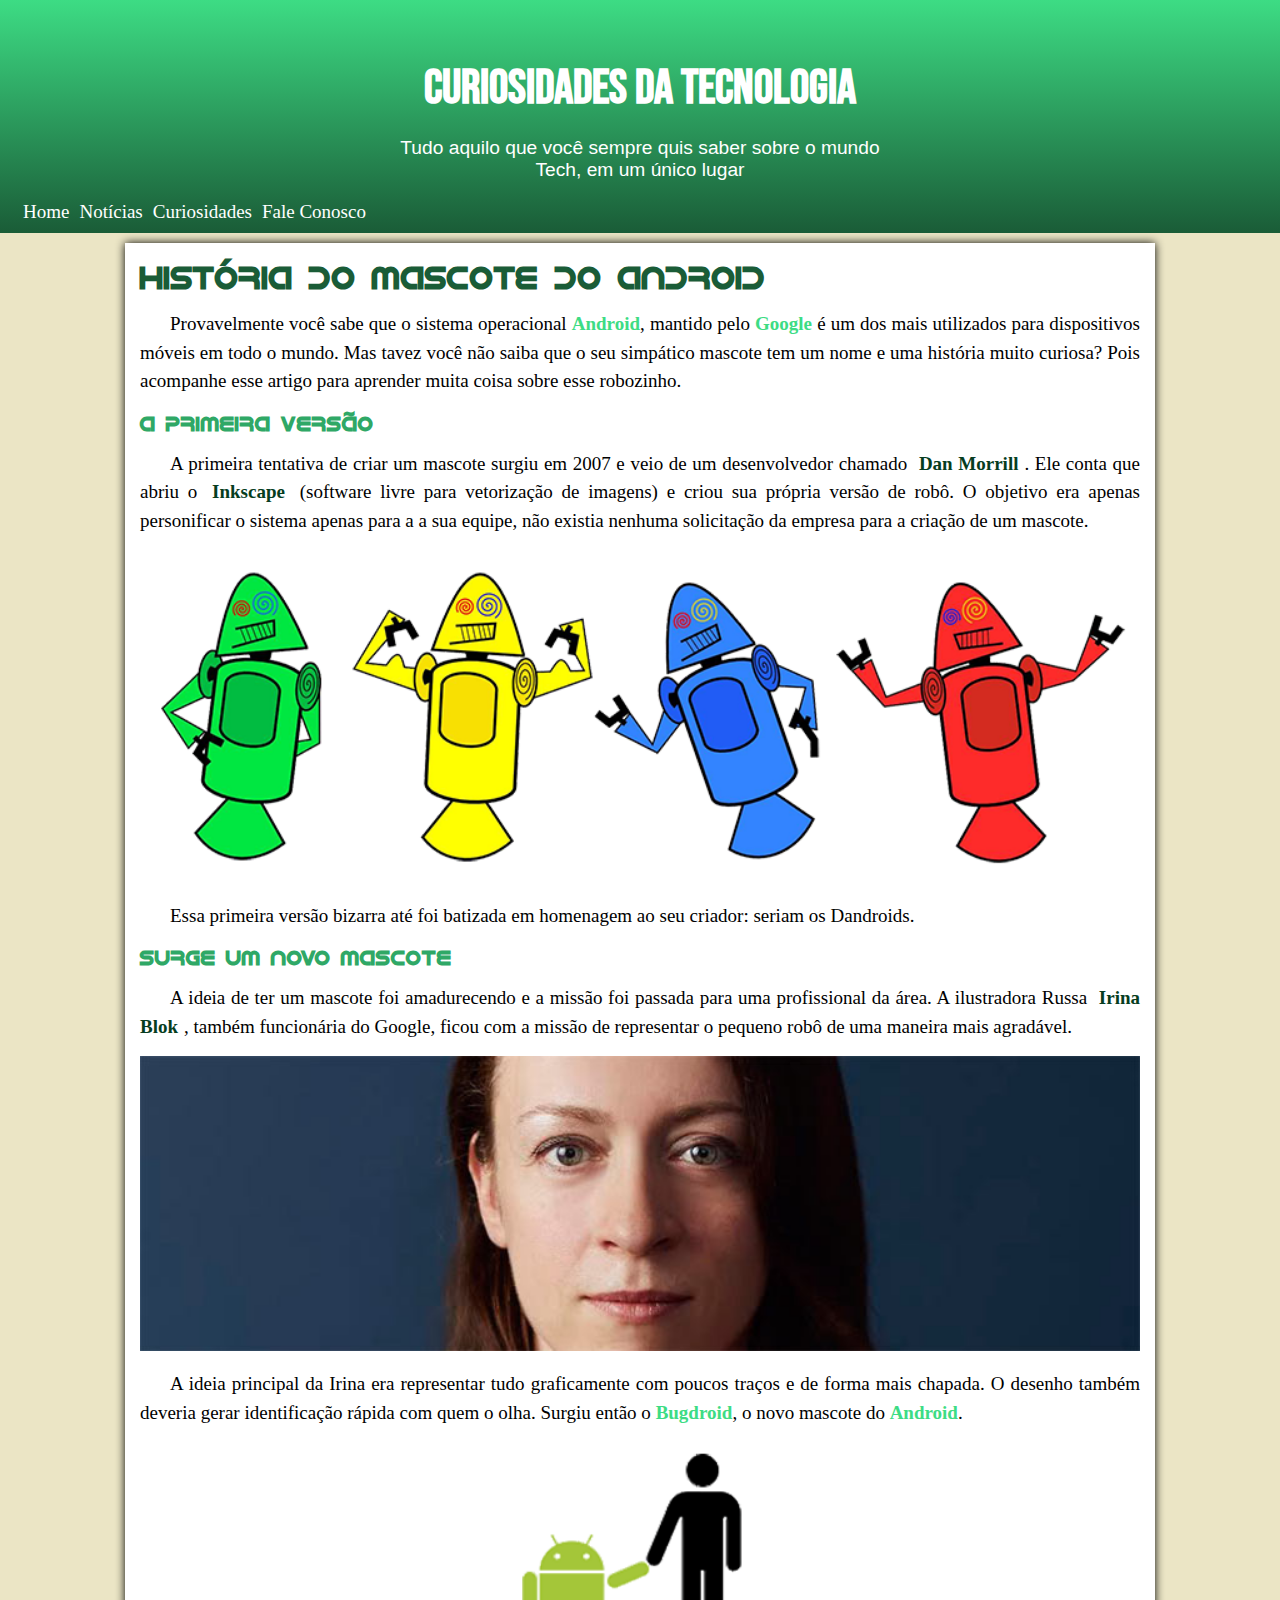
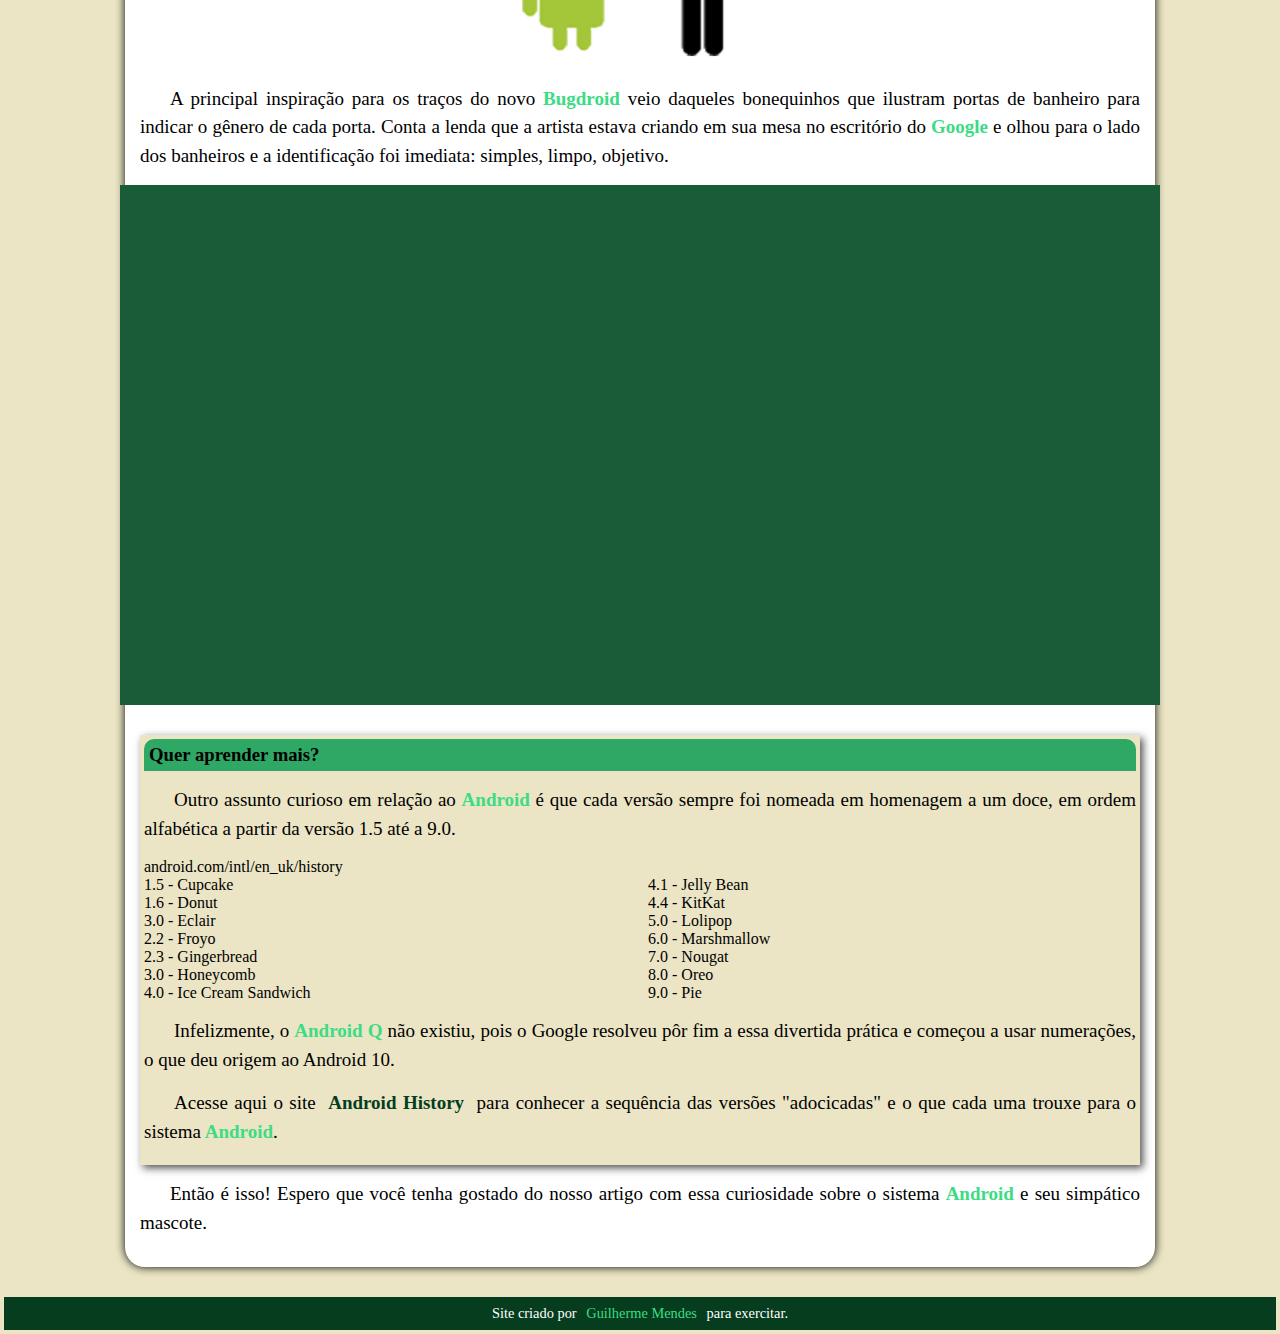
==== index.html @ ae817c52 "index" ====
<!DOCTYPE html>
<html lang="pt-br">
<head>
    <meta charset="UTF-8">
    <meta http-equiv="X-UA-Compatible" content="IE=edge">
    <meta name="viewport" content="width=device-width, initial-scale=1.0">
    <title>História do Android</title>
    <link rel="shortcut icon" href="imagens/favicon.ico" type="image/x-icon">
    <link rel="stylesheet" href="estilos/style.css">
</head>
<body>
    <header>
        <h1>Curiosidades da Tecnologia</h1>
        <p>Tudo aquilo que você sempre quis saber sobre o mundo Tech, em um único lugar</p>

        <nav>
            <a href="#">Home</a>

            <a href="https://canaltech.com.br/" target="_blank" rel="external">Notícias</a>

            <a href="https://www.tecmundo.com.br/software/198354-10-curiosidades-android-brasil.htm" target="_blank" rel="external">Curiosidades</a>
            
            <a href="#">Fale Conosco</a>
        </nav>
    </header>

    <main>
        <article>
            <h1>História do Mascote do Android</h1>

            <p>Provavelmente você sabe que o sistema operacional <strong>Android</strong>, mantido pelo <strong>Google</strong> é um dos mais utilizados para dispositivos móveis em todo o mundo. Mas tavez você não saiba que o seu simpático mascote tem um nome e uma história muito curiosa? Pois acompanhe esse artigo para aprender muita coisa sobre esse robozinho.</p>

            <h2>A primeira versão</h2>

            <p>A primeira tentativa de criar um mascote surgiu em 2007 e veio de um desenvolvedor chamado <a href="https://androidcommunity.com/dan-morrill-shows-us-the-android-mascot-that-almost-was-20130103/" target="_blank" rel="external">Dan Morrill</a>. Ele conta que abriu o <a href="https://inkscape.org/" target="_blank" rel="external">Inkscape</a> (software livre para vetorização de imagens) e criou sua própria versão de robô. O objetivo era apenas personificar o sistema apenas para a a sua equipe, não existia nenhuma solicitação da empresa para a criação de um mascote.</p>

            <picture>
                <source media="(max-width:670px )" srcset="imagens/dan-droids-pq.png">
                 <img src="imagens/dan-droids.png" alt="Primeira versão do Android">
            </picture>

            <p>Essa primeira versão bizarra até foi batizada em homenagem ao seu criador: seriam os Dandroids.</p>

            <h2>Surge um novo mascote</h2>

            <p>A ideia de ter um mascote foi amadurecendo e a missão foi passada para uma profissional da área. A ilustradora Russa <a href="https://www.irinablok.com/android" target="_blank" rel="external">Irina Blok</a>, também funcionária do Google, ficou com a missão de representar o pequeno robô de uma maneira mais agradável.</p>

            <picture>
                <source media="(max-width: 670px)" srcset="imagens/irina-blok-pq.jpg">
                <img src="imagens/irina-blok.jpg" alt="Criadora do Bang-Droid">
            </picture>

            <p>A ideia principal da Irina era representar tudo graficamente com poucos traços e de forma mais chapada. O desenho também deveria gerar identificação rápida com quem o olha. Surgiu então o <strong>Bugdroid</strong>, o novo mascote do <strong>Android</strong>.</p>

            <img src="imagens/bugdroid.png" alt="imagem" class="pequena">

            <p>A principal inspiração para os traços do novo <strong>Bugdroid</strong> veio daqueles bonequinhos que ilustram portas de banheiro para indicar o gênero de cada porta. Conta a lenda que a artista estava criando em sua mesa no escritório do <strong>Google</strong> e olhou para o lado dos banheiros e a identificação foi imediata: simples, limpo, objetivo.</p>

            <div class="video"><iframe width="560" height="315" src="https://www.youtube.com/embed/l2UDgpLz20M" title="YouTube video player" frameborder="0" allow="accelerometer; autoplay; clipboard-write; encrypted-media; gyroscope; picture-in-picture; web-share" allowfullscreen></iframe></div>

            <aside>
                <h3>Quer aprender mais?</h3>

                <p>Outro assunto curioso em relação ao <strong>Android</strong> é que cada versão sempre foi nomeada em homenagem a um doce, em ordem alfabética a partir da versão 1.5 até a 9.0.</p>

                android.com/intl/en_uk/history
                <ul type="none">
                        <li><abbr title="Bolo de Copo">1.5 - Cupcake</abbr></li>
                        <li><abbr title="Rosquinha">1.6 - Donut</abbr></li>
                        <li><abbr title="Bomba">3.0 - Eclair</abbr></li>
                        <li><abbr title="Iorgute">2.2 - Froyo</abbr></li>
                        <li><abbr title="Biscoito de Gengibre">2.3 - Gingerbread</abbr></li>
                        <li><abbr title="Favo de Mel">3.0 - Honeycomb</abbr></li>
                        <li><abbr title="Sanduíche de Sorvete">4.0 - Ice Cream Sandwich</abbr></li>
                        <li><abbr title="Jujuba">4.1 - Jelly Bean</abbr></li>
                        <li><abbr title="KitKat">4.4 - KitKat</abbr></li>
                        <li><abbr title="pirulito">5.0 - Lolipop</abbr></li>
                        <li><abbr title="Marshmallow">6.0 - Marshmallow</abbr></li>
                        <li><abbr title="Torrone">7.0 - Nougat</abbr></li>
                        <li><abbr title="Oreo">8.0 - Oreo</abbr></li>
                        <li><abbr title="Torta">9.0 - Pie</abbr></li>   
                </ul>
                <p>Infelizmente, o <strong>Android Q</strong> não existiu, pois o Google resolveu pôr fim a essa divertida prática e começou a usar numerações, o que deu origem ao Android 10.</p>

                <p>Acesse aqui o site <a href="https://www.android.com/intl/pt-BR_br/what-is-android/" target="_blank">Android History</a> para conhecer a sequência das versões "adocicadas" e o que cada uma trouxe para o sistema<strong> Android</strong>.</p>
            </aside>

            <p>Então é isso! Espero que você tenha gostado do nosso artigo com essa curiosidade sobre o sistema <strong>Android </strong>e seu simpático mascote.</p>
        </article>
    </main>

    <footer>
        <p>Site criado por <a href="https://www.instagram.com/guilherme_mandes/" target="_blank">Guilherme Mendes </a> para exercitar.</p>
    </footer>
</body>
</html>
---- estilos/style.css ----
@charset "UTF-8";

@import url('https://fonts.googleapis.com/css2?family=Bebas+Neue&display=swap');

@font-face {
    font-family: 'Android';
    src: url(/fontes/idroid.otf) format('opentype');
    font-weight: normal;
}


:root{
    --cor0:#ebe5c5;
    --cor1:#83e1ad;
    --cor2:#3ddc84;
    --cor3:#2fa866;
    --cor4:#1a5c37;
    --cor5:#063d1e;

    --fonte-padrão: Arial, Verdana, Helvetica, sans-serif;
    --font-destaque:'Bebas Neue', cursive;
    --font-droid:'Android', cursive;
}

*{
    margin: 0px;
    padding: 0px;
}

body{
    background-color: var(--cor0);
}


header{
    background-image: linear-gradient(to bottom, var(--cor2), var(--cor4));
    min-height: 150px;
    padding-top: 40px;
}

header h1{
    color: white;
    font-family: var(--font-destaque);
    text-align: center;
    margin: 20px;
    font-size: 3em;
    
}

header p{
    color: white;
    text-align: center;
    font-family: var(--fonte-padrão);
    font-size: 1.2em;
    max-width: 500px;
    padding-left: 10px;
    padding-right: 10px;
    margin: auto
}

nav{
    margin: 10px;
    padding: 10px;
}
nav a{
    text-decoration: none;
    font-size: 19px;
    color: white;
    padding: 3px;
    border: 1px none black ;
   
}

nav a:hover{
    transition-duration: 0.4s;
    text-decoration: underline black 2px;
    border-radius: 5%;
    font-size: 21px;
}

main{
    background-color: white;
    max-width: 1000px;
    min-width: 300px;
    text-align: justify;
    margin: auto;
    margin-bottom: 30px;
    padding: 15px;
    box-shadow: 0px 0px 10px black;
    border-bottom-left-radius: 20px;
    border-bottom-right-radius: 20px;
}

main img{
    width: 100%;
}

main img.pequena{
    max-width: 350px;
    display: block;
    margin: auto;
}

main .video{
    background-color: var(--cor4);
    margin: 0px -20px 30px;
    padding: 20px;
    padding-bottom: 50%;
    position: relative;
}

div.video iframe{
    position: absolute;
    top: 5%;
    left: 5%;
    width: 90%;
    height: 90%;
}

main h1{
    font-size: 32px;
    font-family: var(--font-droid);
    color: var(--cor4);
}

main h2{
    font-family: var(--font-droid);
    font-size: 1.3em;
    color: var(--cor3);
}

main p{
    font-size: 19px;
    text-align: justify;
    margin: 15px 0px;
    text-indent: 30px;
    line-height: 1.5em;
}

main strong{
    color: var(--cor2);
    font-weight: bold;
    font-size: 1em;
    line-height: 1em;
}

main a{
    text-decoration: none;
    font-weight: bold;
    color: var(--cor5);
    padding: 2px 6px;
}

main a:hover{
    text-decoration: underline;
}

aside{
    background-color: var(--cor0);
    padding: 4px;
    margin: auto;
    box-shadow: 3px 3px 8px rgba(0, 0, 0, 0.695);
    margin: -10px -10 0px -10px;

}

aside h3{
    background-color: var(--cor3);
    border-radius: 10px 10px 0px 0px;
    padding: 5px;
    
}

aside ul{
    columns: 2;
}

abbr{
    text-decoration: none;
}

footer{
    background-color: var(--cor5);
    color: white;
    text-align: center;
    font-size: 0.9em;
    padding: 8px;
    margin: 4px;
}

footer a{
    text-decoration: none;
    color: var(--cor2);
    padding: 3px 6px;
}

footer a:hover{
    background-color: var(--cor3);
}
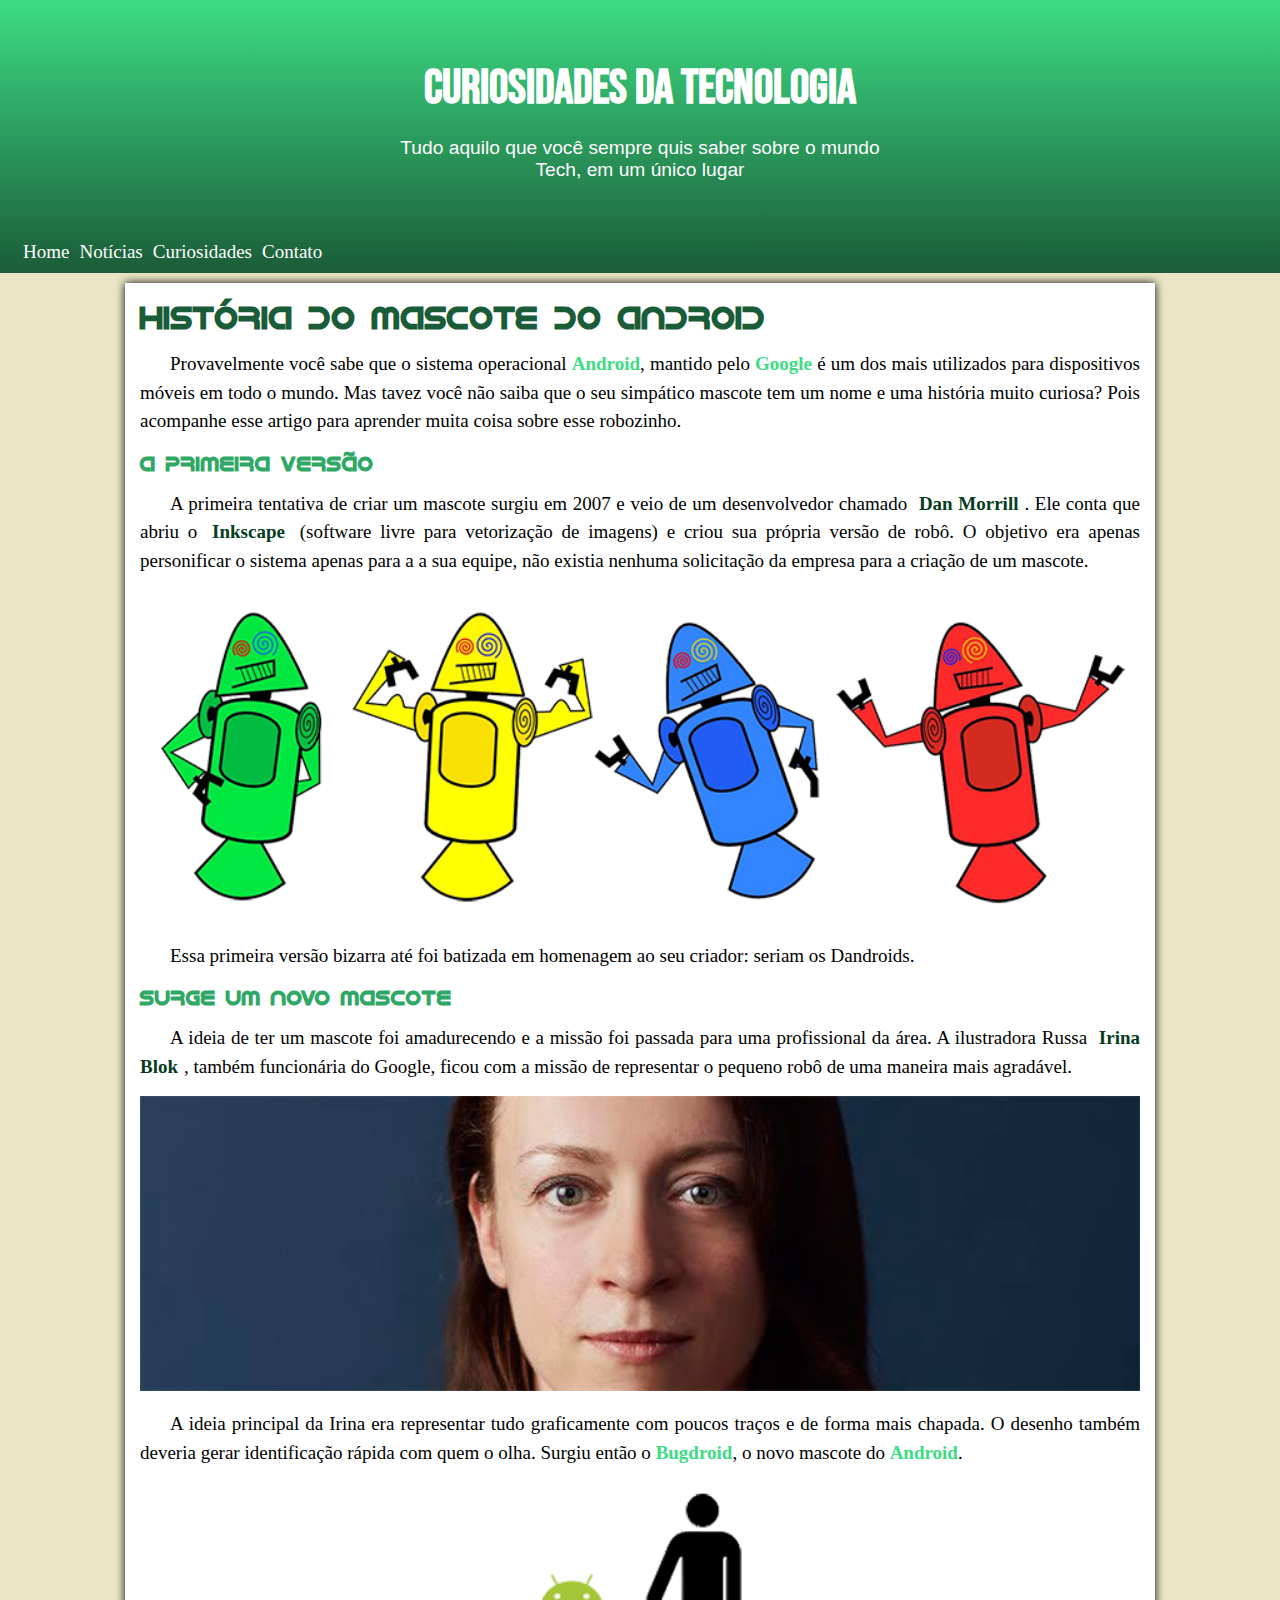
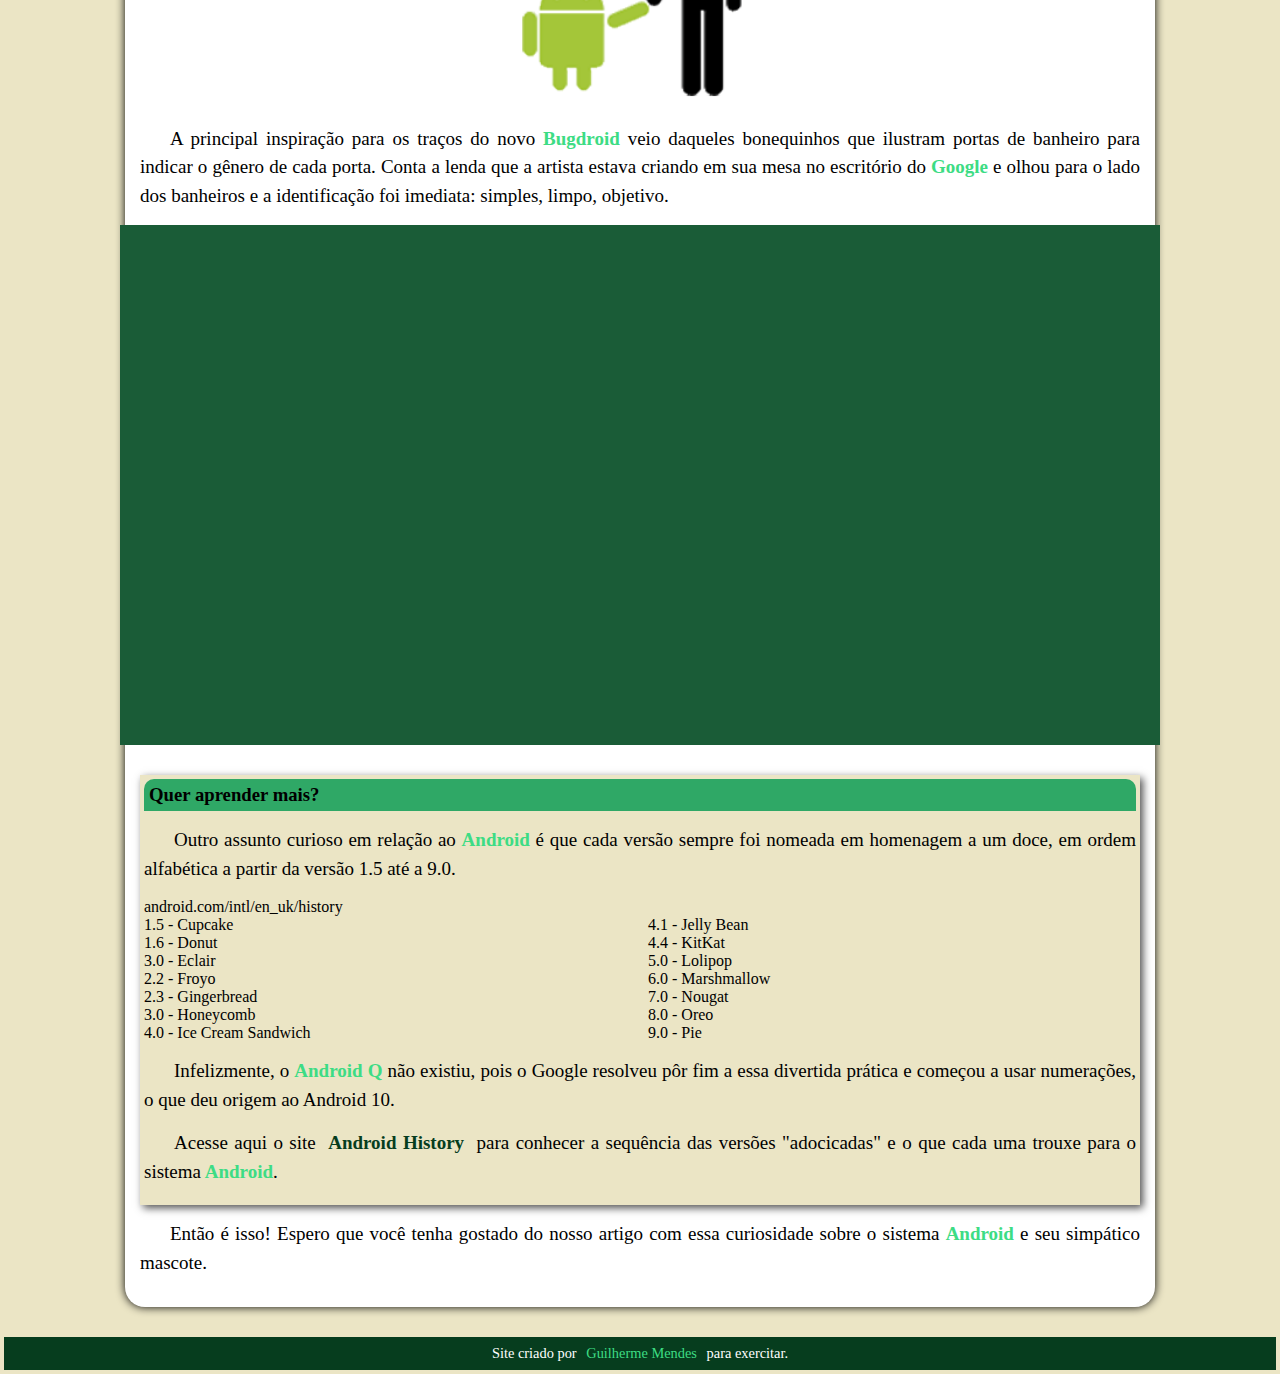
==== commit 75a0d1f2: "padding hearder p corrigido" ====
--- a/index.html
+++ b/index.html
@@ -20,7 +20,7 @@
 
             <a href="https://www.tecmundo.com.br/software/198354-10-curiosidades-android-brasil.htm" target="_blank" rel="external">Curiosidades</a>
             
-            <a href="#">Fale Conosco</a>
+            <a href="#">Contato</a>
         </nav>
     </header>
 
--- a/estilos/style.css
+++ b/estilos/style.css
@@ -55,6 +55,7 @@
     max-width: 500px;
     padding-left: 10px;
     padding-right: 10px;
+    padding-bottom: 40px;
     margin: auto
 }
 
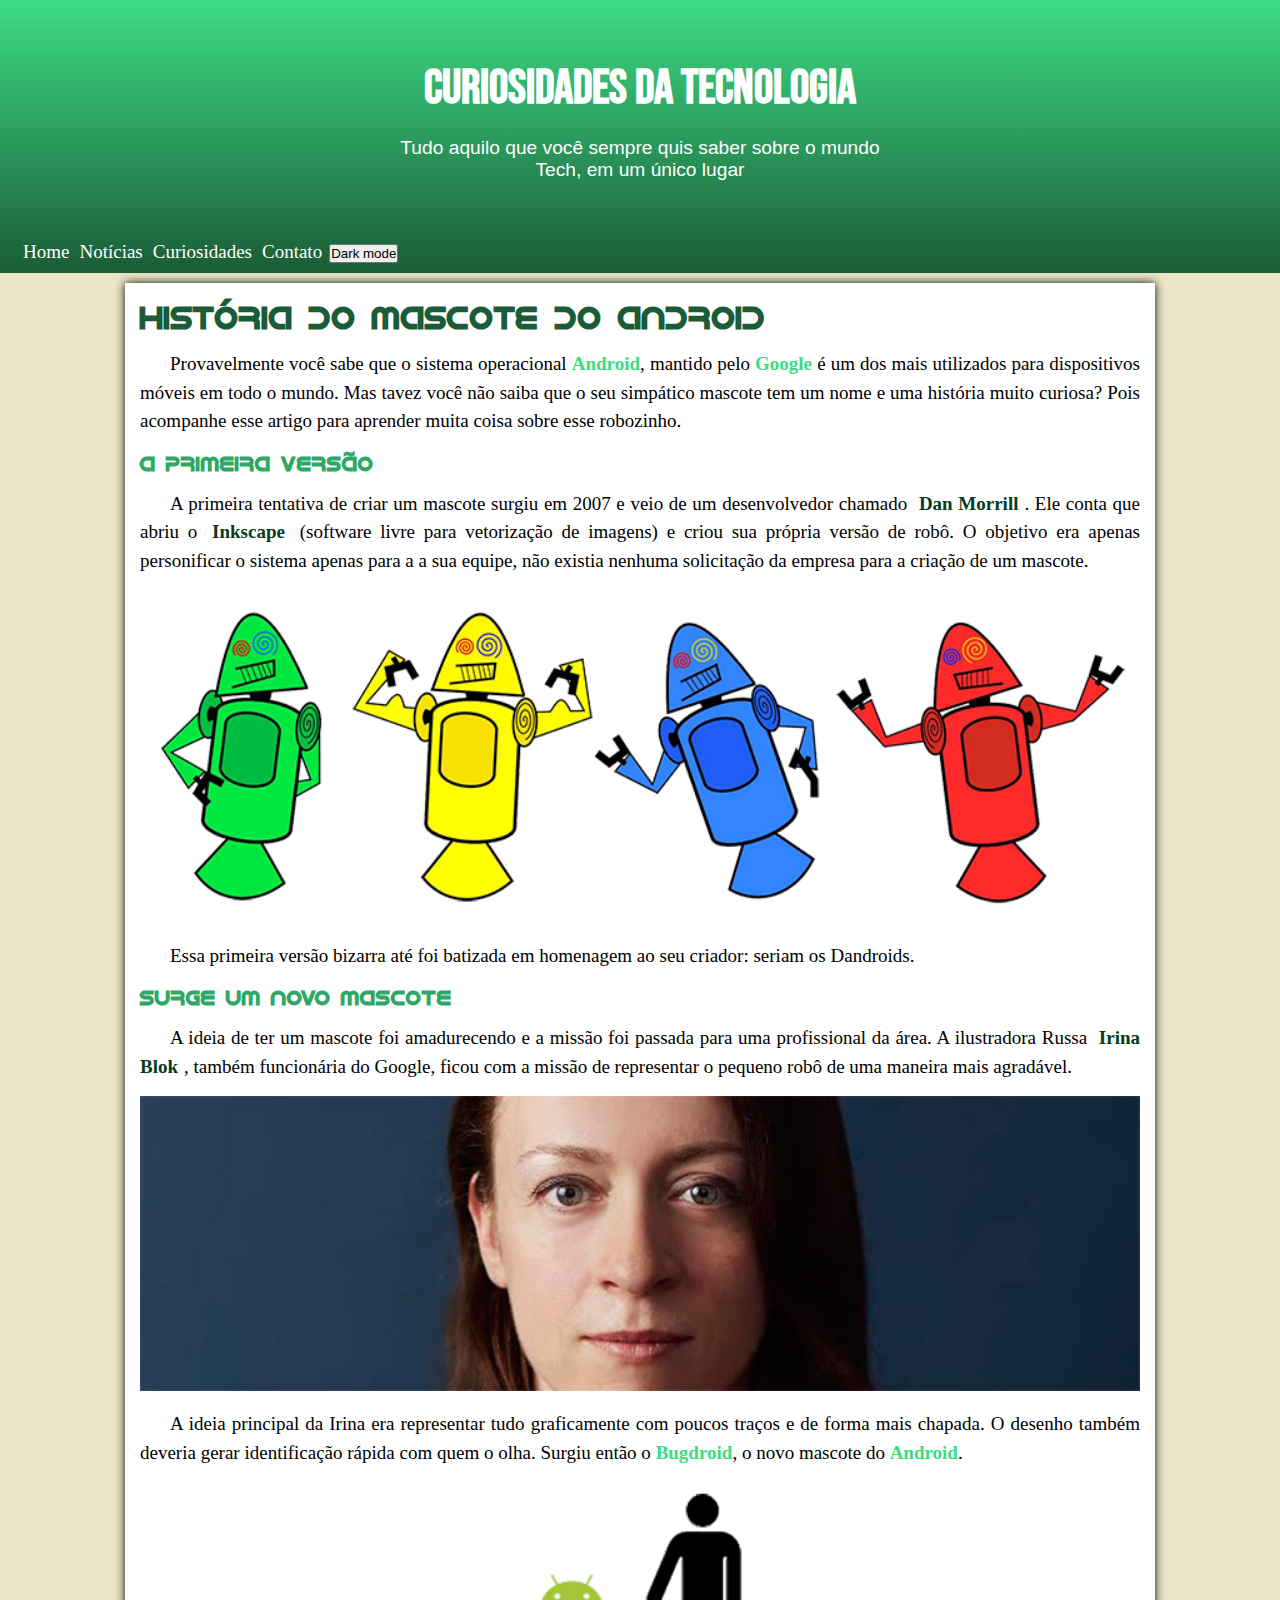
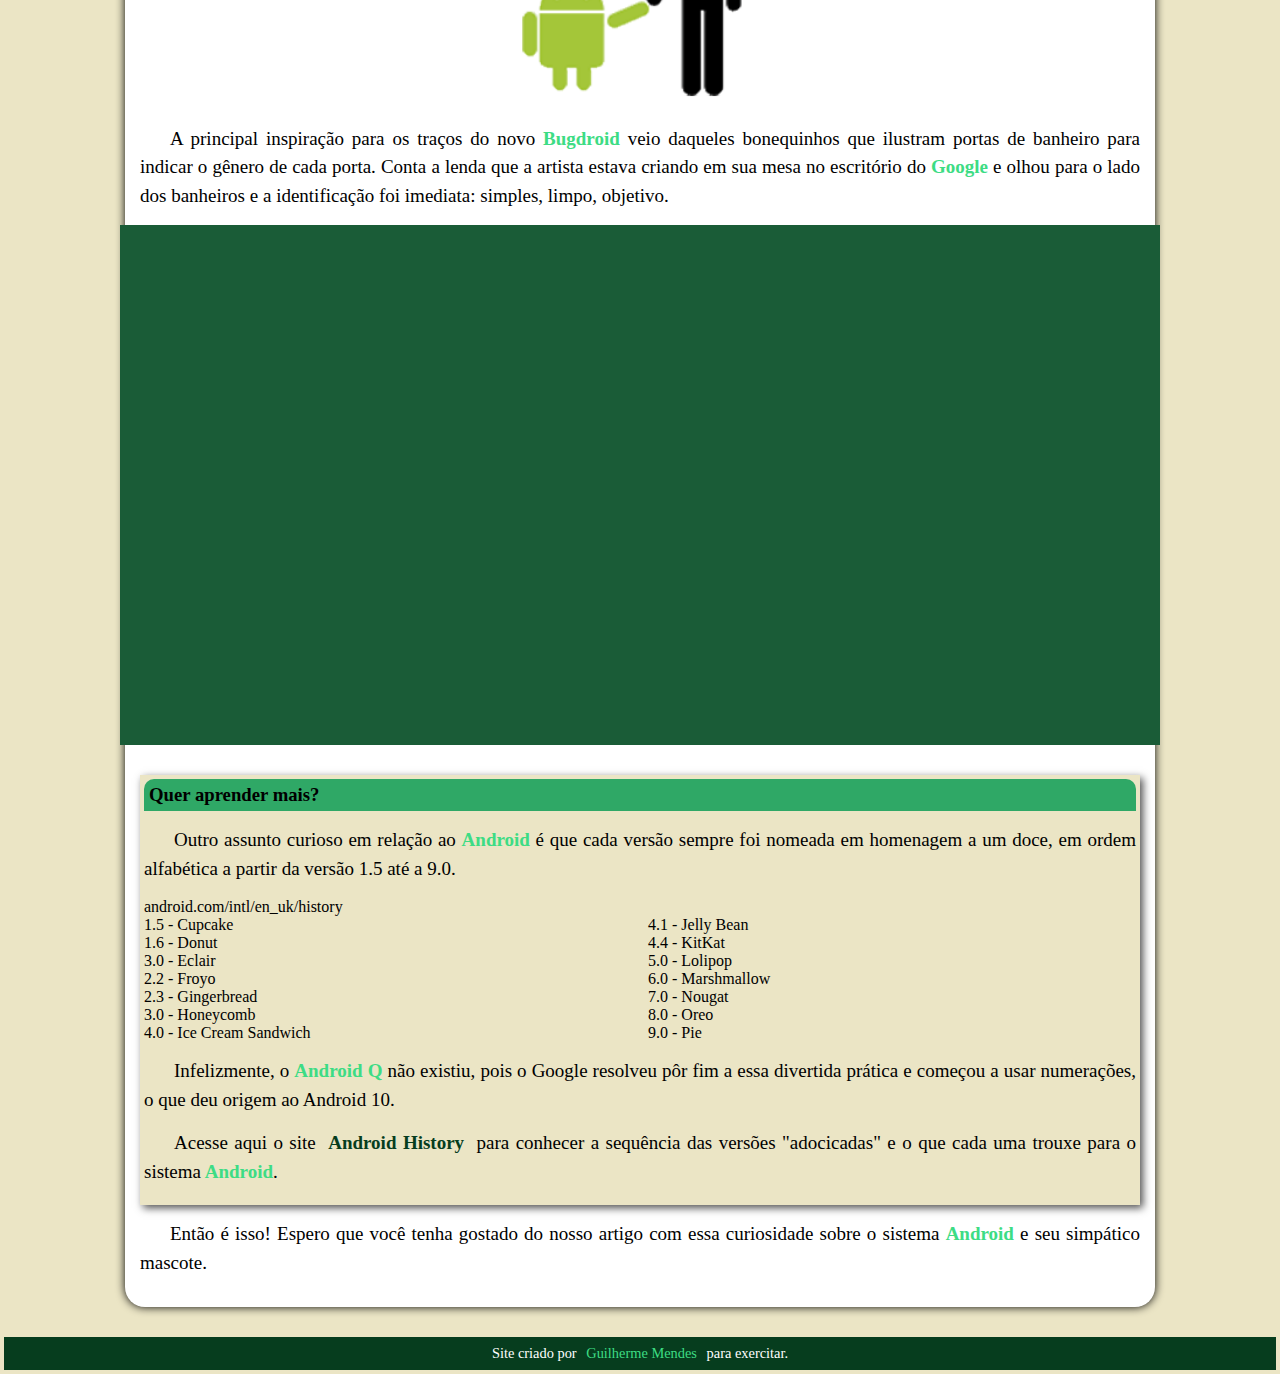
==== commit 7281c159: "botão" ====
--- a/index.html
+++ b/index.html
@@ -20,8 +20,10 @@
 
             <a href="https://www.tecmundo.com.br/software/198354-10-curiosidades-android-brasil.htm" target="_blank" rel="external">Curiosidades</a>
             
-            <a href="#">Contato</a>
-        </nav>
+            <a href="https://www.instagram.com/guilherme_mandes/" target="_blank" rel="external">Contato</a>
+
+            <input type="button" value="Dark mode" id="btn" onclick="dark()">
+        </nav>  
     </header>
 
     <main>
@@ -92,5 +94,6 @@
     <footer>
         <p>Site criado por <a href="https://www.instagram.com/guilherme_mandes/" target="_blank">Guilherme Mendes </a> para exercitar.</p>
     </footer>
+    <script src="scripts.js"></script>
 </body>
 </html>--- a/estilos/style.css
+++ b/estilos/style.css
@@ -33,10 +33,12 @@
 
 
 header{
-    background-image: linear-gradient(to bottom, var(--cor2), var(--cor4));
+    background-image: linear-gradient(to bottom, var(--cor2), var(--cor4)); 
     min-height: 150px;
     padding-top: 40px;
 }
+
+
 
 header h1{
     color: white;
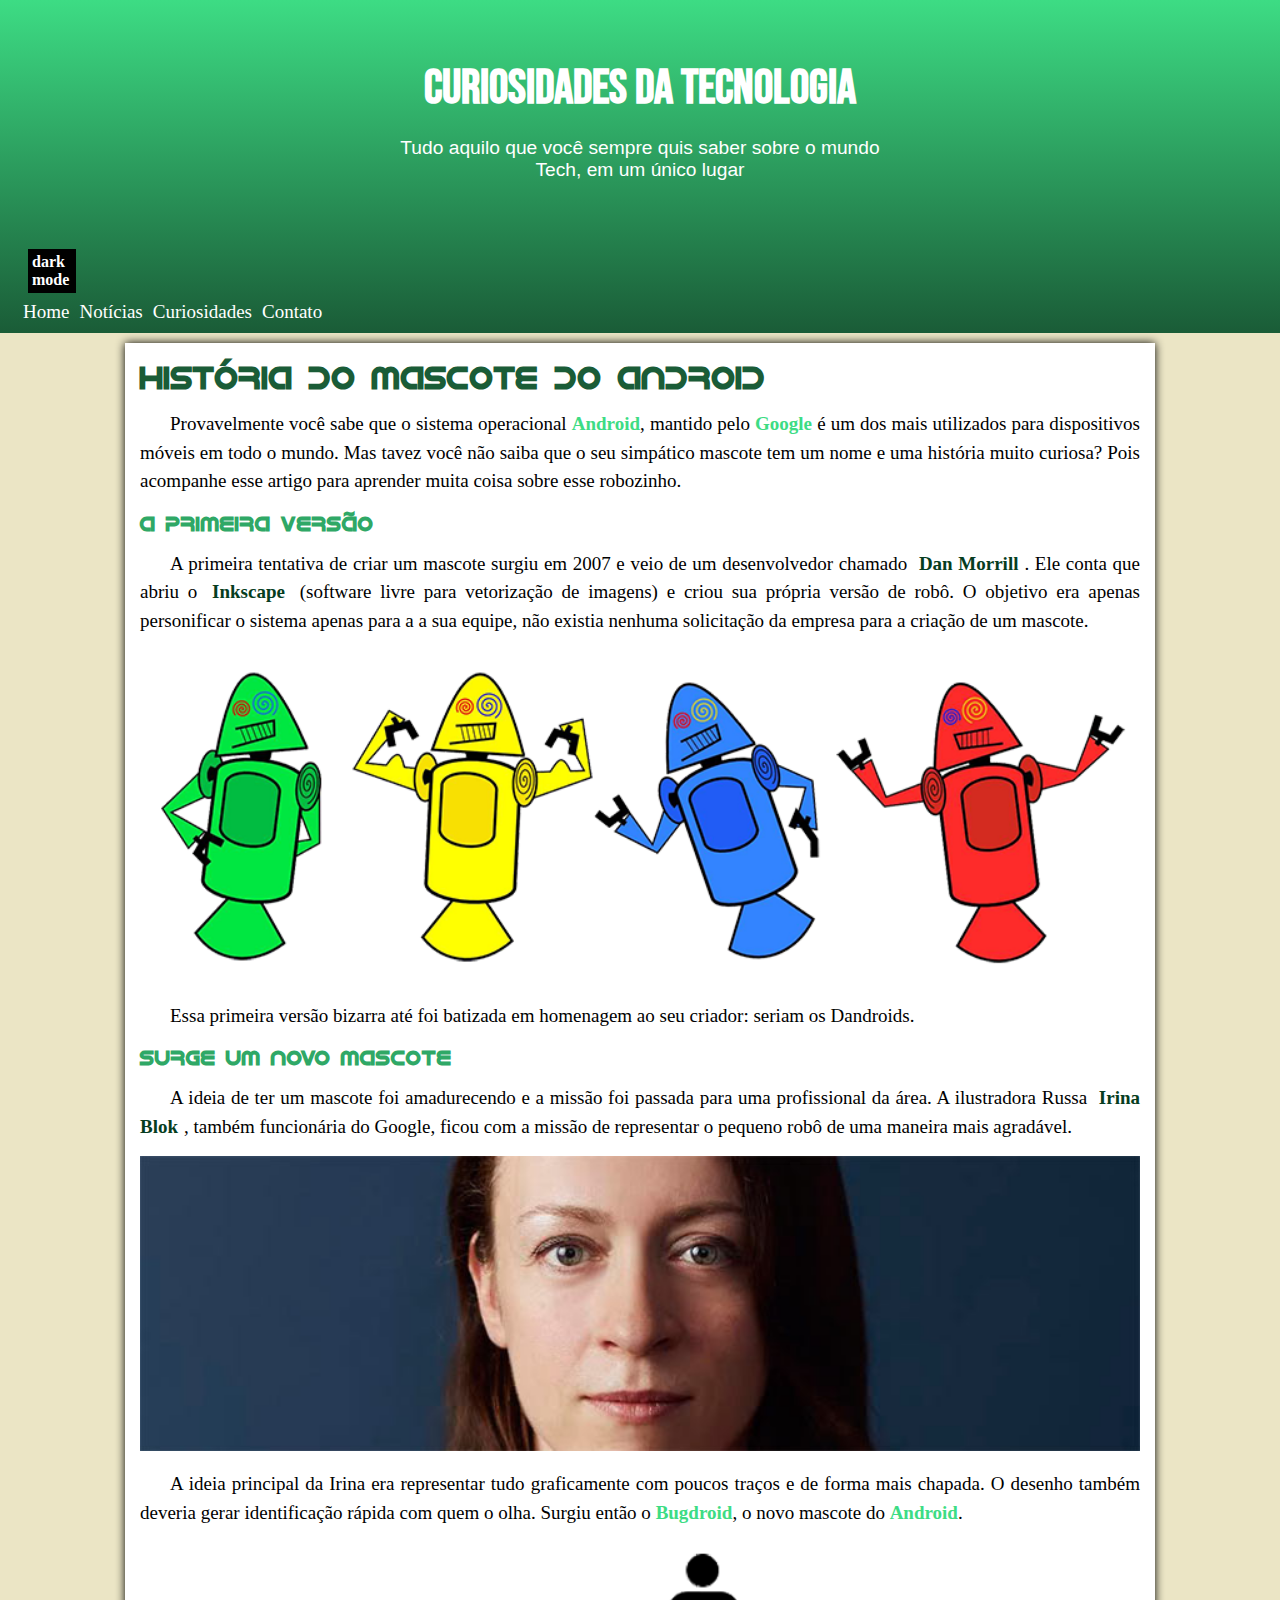
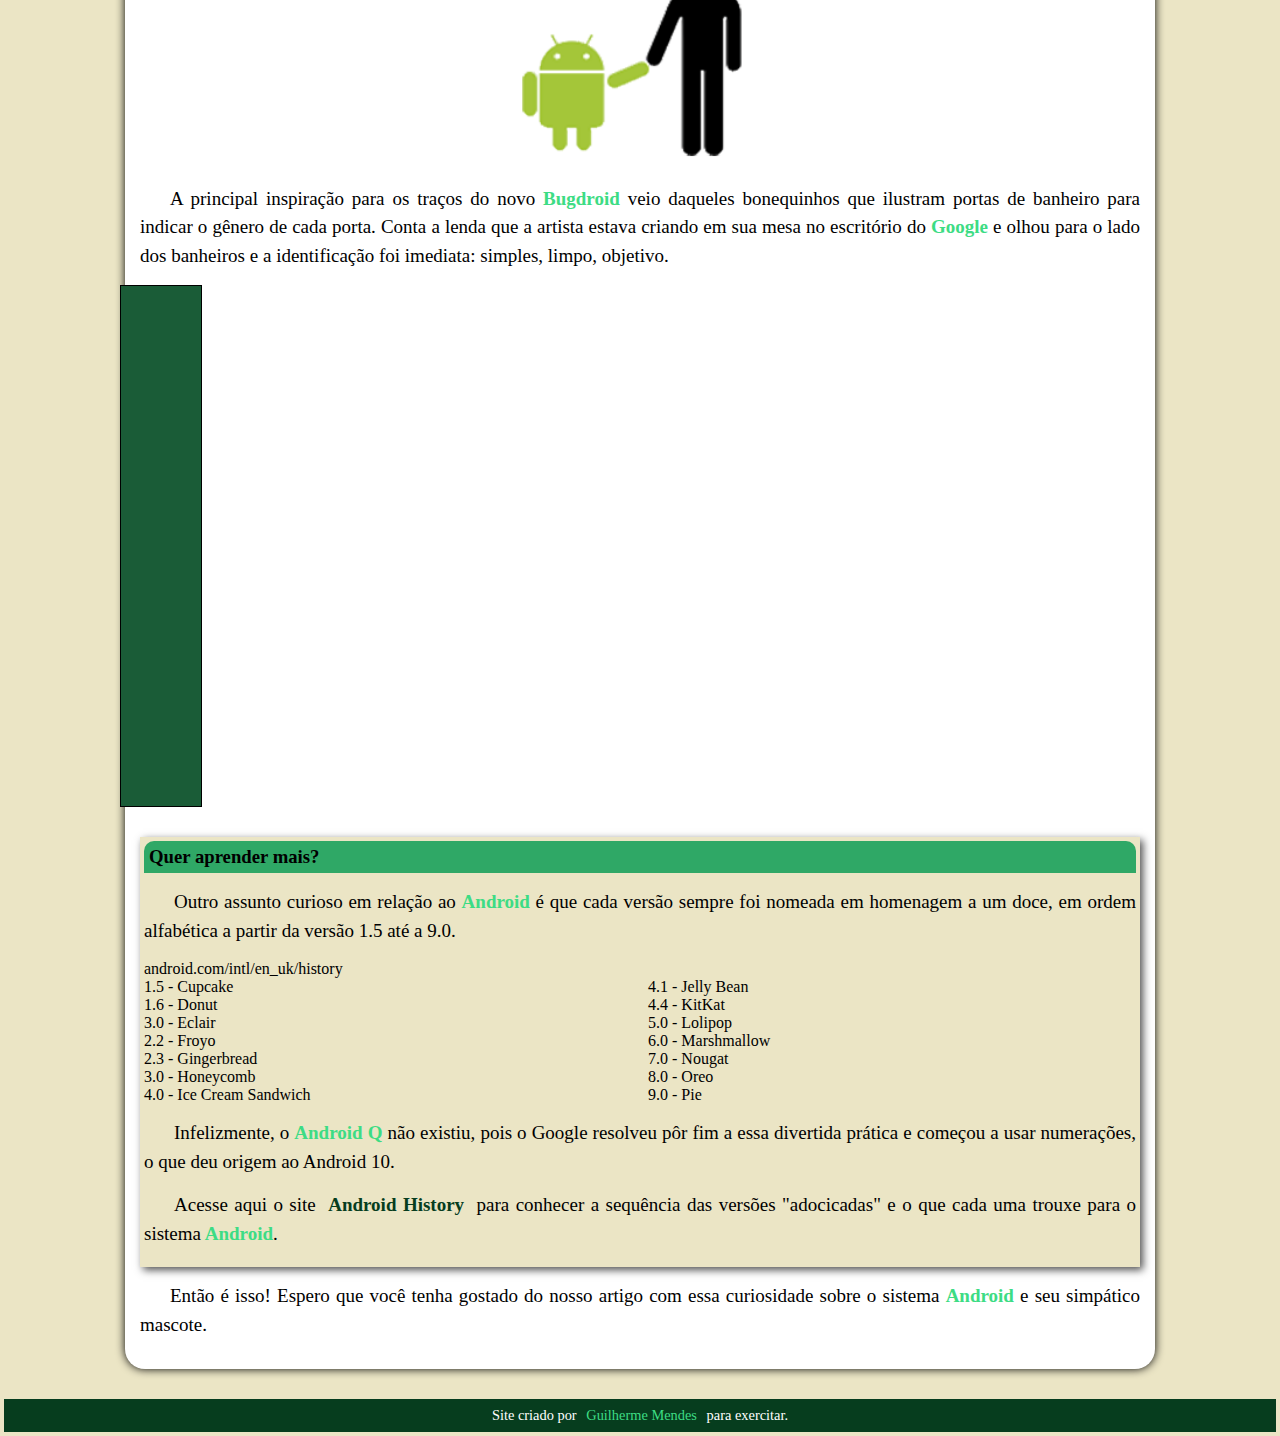
==== commit 453f0f28: "modi" ====
--- a/index.html
+++ b/index.html
@@ -7,13 +7,17 @@
     <title>História do Android</title>
     <link rel="shortcut icon" href="imagens/favicon.ico" type="image/x-icon">
     <link rel="stylesheet" href="estilos/style.css">
+    <script src="script.js"></script>
 </head>
 <body>
     <header>
         <h1>Curiosidades da Tecnologia</h1>
         <p>Tudo aquilo que você sempre quis saber sobre o mundo Tech, em um único lugar</p>
+        <nav>
+            <div id="dark" onclick="Dark()">
+                dark mode
+            </div>
 
-        <nav>
             <a href="#">Home</a>
 
             <a href="https://canaltech.com.br/" target="_blank" rel="external">Notícias</a>
@@ -21,8 +25,6 @@
             <a href="https://www.tecmundo.com.br/software/198354-10-curiosidades-android-brasil.htm" target="_blank" rel="external">Curiosidades</a>
             
             <a href="https://www.instagram.com/guilherme_mandes/" target="_blank" rel="external">Contato</a>
-
-            <input type="button" value="Dark mode" id="btn" onclick="dark()">
         </nav>  
     </header>
 
@@ -94,6 +96,6 @@
     <footer>
         <p>Site criado por <a href="https://www.instagram.com/guilherme_mandes/" target="_blank">Guilherme Mendes </a> para exercitar.</p>
     </footer>
-    <script src="scripts.js"></script>
+    
 </body>
 </html>--- a/estilos/style.css
+++ b/estilos/style.css
@@ -61,6 +61,20 @@
     margin: auto
 }
 
+div{
+  border: 1px solid black;
+  margin: 8px;
+  padding: 3px;
+  width: 40px;
+  color: white;
+  background-color: black;
+  font-weight: bold;
+}
+
+div:hover{
+    background-color: gray;
+}
+
 nav{
     margin: 10px;
     padding: 10px;
@@ -80,6 +94,7 @@
     border-radius: 5%;
     font-size: 21px;
 }
+
 
 main{
     background-color: white;
